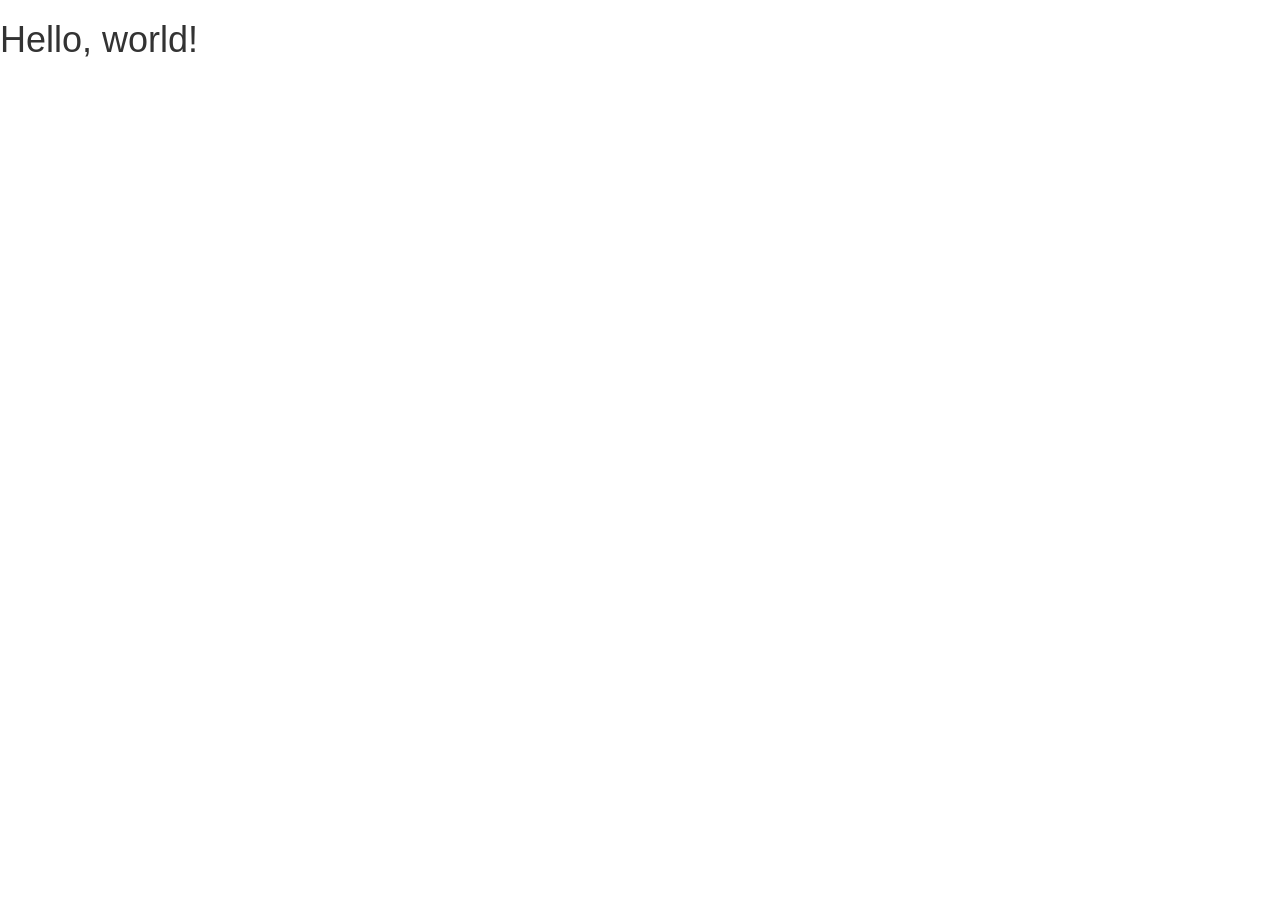
==== Day2/01 GDrive/index.html @ 0c5a2a18 "cloning Gdrive layout" ====
<!DOCTYPE html>
<html lang="en">
  <head>
    <meta charset="utf-8">
    <meta http-equiv="X-UA-Compatible" content="IE=edge">
    <meta name="viewport" content="width=device-width, initial-scale=1">
    <!-- The above 3 meta tags *must* come first in the head; any other head content must come *after* these tags -->
    <title>Bootstrap 101 Template</title>

    <!-- Bootstrap -->
    <link href="css/bootstrap.min.css" rel="stylesheet">

    <!-- HTML5 shim and Respond.js for IE8 support of HTML5 elements and media queries -->
    <!-- WARNING: Respond.js doesn't work if you view the page via file:// -->
    <!--[if lt IE 9]>
      <script src="https://oss.maxcdn.com/html5shiv/3.7.2/html5shiv.min.js"></script>
      <script src="https://oss.maxcdn.com/respond/1.4.2/respond.min.js"></script>
    <![endif]-->
  </head>
  <body>
    <h1>Hello, world!</h1>

    <!-- jQuery (necessary for Bootstrap's JavaScript plugins) -->
    <script src="https://ajax.googleapis.com/ajax/libs/jquery/1.11.3/jquery.min.js"></script>
    <!-- Include all compiled plugins (below), or include individual files as needed -->
    <script src="js/bootstrap.min.js"></script>
  </body>
</html>
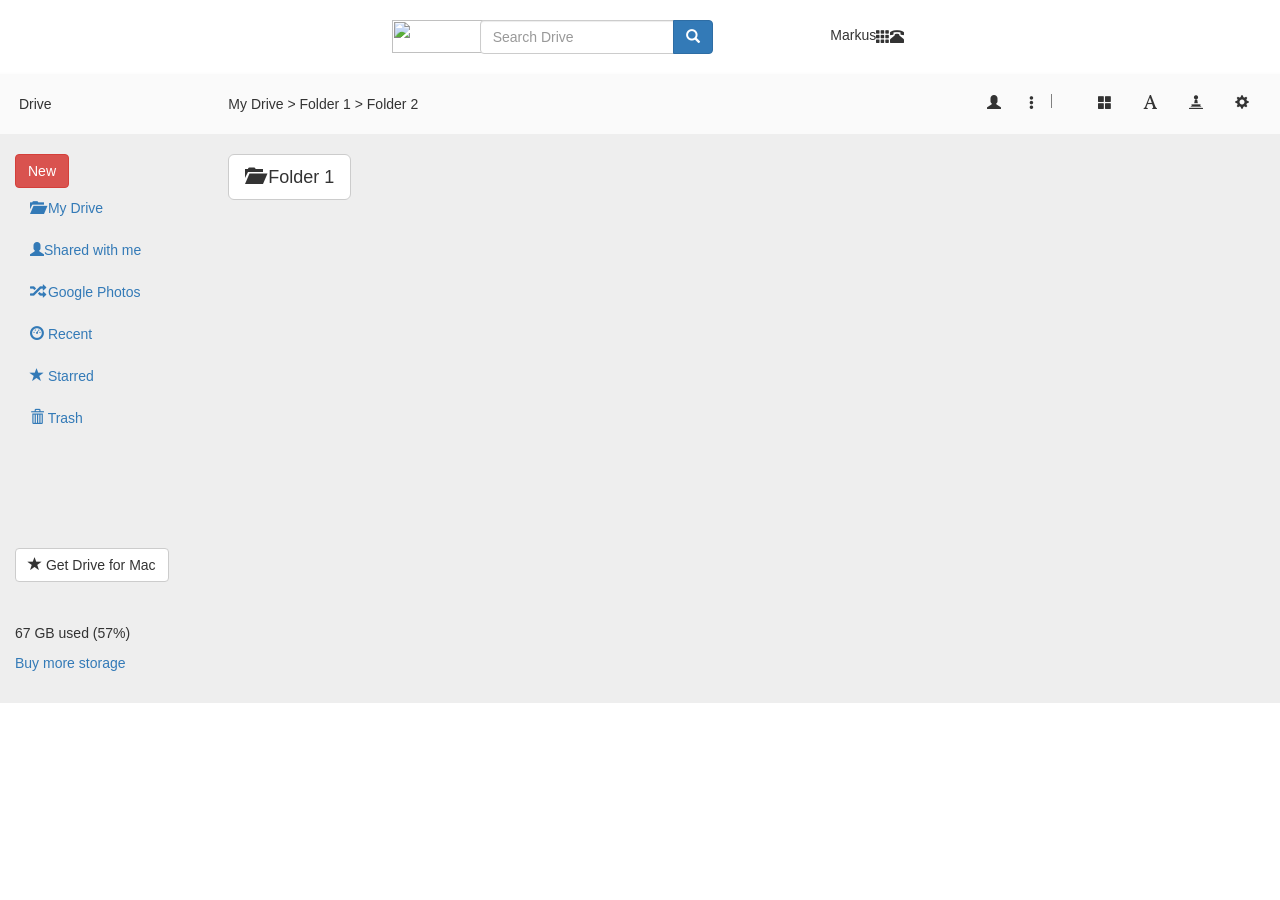
==== commit f9d7d831: "a lot of progress on Gdrive clone" ====
--- a/Day2/01 GDrive/index.html
+++ b/Day2/01 GDrive/index.html
@@ -1,28 +1,126 @@
 <!DOCTYPE html>
 <html lang="en">
-  <head>
-    <meta charset="utf-8">
-    <meta http-equiv="X-UA-Compatible" content="IE=edge">
-    <meta name="viewport" content="width=device-width, initial-scale=1">
-    <!-- The above 3 meta tags *must* come first in the head; any other head content must come *after* these tags -->
-    <title>Bootstrap 101 Template</title>
+	<head>
+		<meta charset="utf-8">
+		<meta http-equiv="X-UA-Compatible" content="IE=edge">
+		<meta name="viewport" content="width=device-width, initial-scale=1">
+		<!-- The above 3 meta tags *must* come first in the head; any other head content must come *after* these tags -->
+		<title>Google Drive</title>
+		<!-- Bootstrap -->
+		<link href="css/bootstrap.min.css" rel="stylesheet">
+		<link rel="stylesheet" href="style.css">
+		<!-- HTML5 shim and Respond.js for IE8 support of HTML5 elements and media queries -->
+		<!-- WARNING: Respond.js doesn't work if you view the page via file:// -->
+		<!--[if lt IE 9]>
+		<script src="https://oss.maxcdn.com/html5shiv/3.7.2/html5shiv.min.js"></script>
+		<script src="https://oss.maxcdn.com/respond/1.4.2/respond.min.js"></script>
+		<![endif]-->
+	</head>
+	<body>
+		
+		<div class="top-nav">
+			<div class="container-fluid">
+				<div class="row">
+					<div class="col-xs-2 col-sm-2 col-md-2 col-lg-2">
+						<img src="https://upload.wikimedia.org/wikipedia/commons/thumb/a/aa/Logo_Google_2013_Official.svg/220px-Logo_Google_2013_Official.svg.png" alt="" class="google-logo">
+					</div>
+					<div class="col-xs-6 col-sm-6 col-md-6 col-lg-6">
+						<div class="input-group">
+							<input type="text" class="form-control" placeholder="Search Drive">
+							<span class="input-group-btn">
+								<button class="btn btn-primary" type="button">
+								<span class="glyphicon glyphicon-search" aria-hidden="true"></span>
+								</button>
+							</span>
+						</div>
+					</div>
+					<div class="col-xs-2 col-sm-2 col-md-2 col-lg-2">
+					</div>
+					<div class="col-xs-2 col-sm-2 col-md-2 col-lg-2">
+						<div class="user-options">
+							Markus
+							<span class="glyphicon glyphicon-th"></span>
+							<span class="glyphicon glyphicon-phone-alt"></span>
+							<img src="https://media.licdn.com/mpr/mpr/shrinknp_400_400/p/1/005/01b/0ed/34daa15.jpg" alt="" class="img-circle userpic">
+						</div>
+					</div>
+				</div>
+			</div>
+		</div>
 
-    <!-- Bootstrap -->
-    <link href="css/bootstrap.min.css" rel="stylesheet">
+		<div class="second-nav">
+			<div class="container-fluid">
+				<div class="row">
+					<div class="col-xs-2 col-sm-2 col-md-2 col-lg-2">
+						<img src="https://lh6.ggpht.com/k7Z4J1IIXXJnC2NRnFfJNlkn7kZge4Zx-Yv5uqYf4222tx74wXDzW24OvOxlcpw0KcQ=w300" alt="" class="gdrive-logo">
+						Drive
+					</div>
+					<div class="col-xs-6 col-sm-6 col-md-6 col-lg-6">
+						My Drive > Folder 1 > Folder 2
+					</div>
+					<div class="col-xs-1 col-sm-1 col-md-1 col-lg-1">
+					</div>
+					<div class="col-xs-1 col-sm-1 col-md-1 col-lg-1">
+						<div class="border-right">
+							<div class="user-options">
+								<span class="glyphicon glyphicon-user"></span>
+								<span class="glyphicon glyphicon-option-vertical"></span>
+							</div>
+						</div>
+					</div>
+					<div class="col-xs-2 col-sm-2 col-md-2 col-lg-2">
+						<div class="user-options">
+							<span class="glyphicon glyphicon-th-large	"></span>
+							<span class="glyphicon glyphicon-font"></span>
+							<span class="glyphicon glyphicon-pawn"></span>
+							<span class="glyphicon glyphicon-cog"></span>
+						</div>
+					</div>
+				</div>
+			</div>
+		</div>
 
-    <!-- HTML5 shim and Respond.js for IE8 support of HTML5 elements and media queries -->
-    <!-- WARNING: Respond.js doesn't work if you view the page via file:// -->
-    <!--[if lt IE 9]>
-      <script src="https://oss.maxcdn.com/html5shiv/3.7.2/html5shiv.min.js"></script>
-      <script src="https://oss.maxcdn.com/respond/1.4.2/respond.min.js"></script>
-    <![endif]-->
-  </head>
-  <body>
-    <h1>Hello, world!</h1>
+		<div class="main-content">
+			<div class="container-fluid">
+				<div class="row">
+					<div class="col-xs-2 col-sm-2 col-md-2 col-lg-2">
+						
+						<div class="sidebar">
+							<button type="button" class="btn btn-danger">New</button>
+							<ul class="nav nav-pills nav-stacked">
+								<li role="presentation"><a href="#"><span class="glyphicon glyphicon-folder-open"></span> My Drive</a></li>
+								<li role="presentation"><a href="#"><span class="glyphicon glyphicon-user"></span>Shared with me</a></li>
+								<li role="presentation"><a href="#"><span class="glyphicon glyphicon-random"></span> Google Photos</a></li>
+								<li role="presentation"><a href="#"><span class="glyphicon glyphicon-dashboard"></span> Recent</a></li>
+								<li role="presentation"><a href="#"><span class="glyphicon glyphicon-star"></span> Starred</a></li>
+								<li role="presentation"><a href="#"><span class="glyphicon glyphicon-trash"></span> Trash</a></li>
+							</ul>
+							<div class="empty-space">
+							</div>
+							<button type="button" class="btn btn-default">
+							<span class="glyphicon glyphicon-star" aria-hidden="true"></span> Get Drive for Mac
+							</button>
+							<hr>
+							<p>67 GB used (57%)</p>
+							<p><a href="#">Buy more storage</a></p>
+						</div>
+					</div>
 
-    <!-- jQuery (necessary for Bootstrap's JavaScript plugins) -->
-    <script src="https://ajax.googleapis.com/ajax/libs/jquery/1.11.3/jquery.min.js"></script>
-    <!-- Include all compiled plugins (below), or include individual files as needed -->
-    <script src="js/bootstrap.min.js"></script>
-  </body>
+					<div class="col-xs-10 col-sm-10 col-md-10 col-lg-10">
+						<div class="content">
+							<button type="button" class="btn btn-default btn-lg">
+							  <span class="glyphicon glyphicon-folder-open" aria-hidden="true"></span> Folder 1
+							</button>
+
+						</div>
+					</div>
+					
+				</div>
+			</div>
+		</div>
+		<!-- jQuery (necessary for Bootstrap's JavaScript plugins) -->
+		<script src="https://ajax.googleapis.com/ajax/libs/jquery/1.11.3/jquery.min.js"></script>
+		<!-- Include all compiled plugins (below), or include individual files as needed -->
+		<script src="js/bootstrap.min.js"></script>
+	</body>
 </html>
--- a/Day2/01 GDrive/style.css
+++ b/Day2/01 GDrive/style.css
@@ -0,0 +1,70 @@
+html {
+	height: 100%;
+}
+
+body {
+	height: 100%;
+}
+
+.top-nav {
+	background-color: #FFFFFF;
+	padding: 20px 0;
+	display: flex;
+	align-items: center;
+}
+
+.top-nav .google-logo {
+	height: 33px;
+	width: 92px;
+}
+
+.top-nav .user-options, .second-nav .user-options {
+	display: flex;
+	align-items: center; 
+	justify-content: space-around;
+}
+
+.top-nav .userpic {
+	height: 30px;
+}
+
+.second-nav {
+	padding: 20px 0;
+	background-color: #FAFAFA;
+	-webkit-box-shadow: 0px 5px 5px 0px rgba(50, 50, 50, 0.75);
+	-moz-box-shadow:    0px 5px 5px 0px rgba(50, 50, 50, 0.75);
+	box-shadow:         0px 5px 5px 0px rgba(50, 50, 50, 0.75);
+}
+
+.second-nav .border-right {
+	border-right: 1px solid grey;
+}
+
+.second-nav .gdrive-logo {
+	height: 33px;
+}
+
+.main-content {
+	padding: 20px 0;
+	background-color: #EEEEEE;
+}
+
+.sidebar {
+}
+
+.sidebar .empty-space {
+	padding: 30%;
+}
+
+.sidebar button {
+	padding: 0 15px;
+}
+
+.sidebar .empty-space {
+}
+
+.content button {
+  border-radius: 0;
+  background-color: lightgrey;
+  border: 1px;
+}
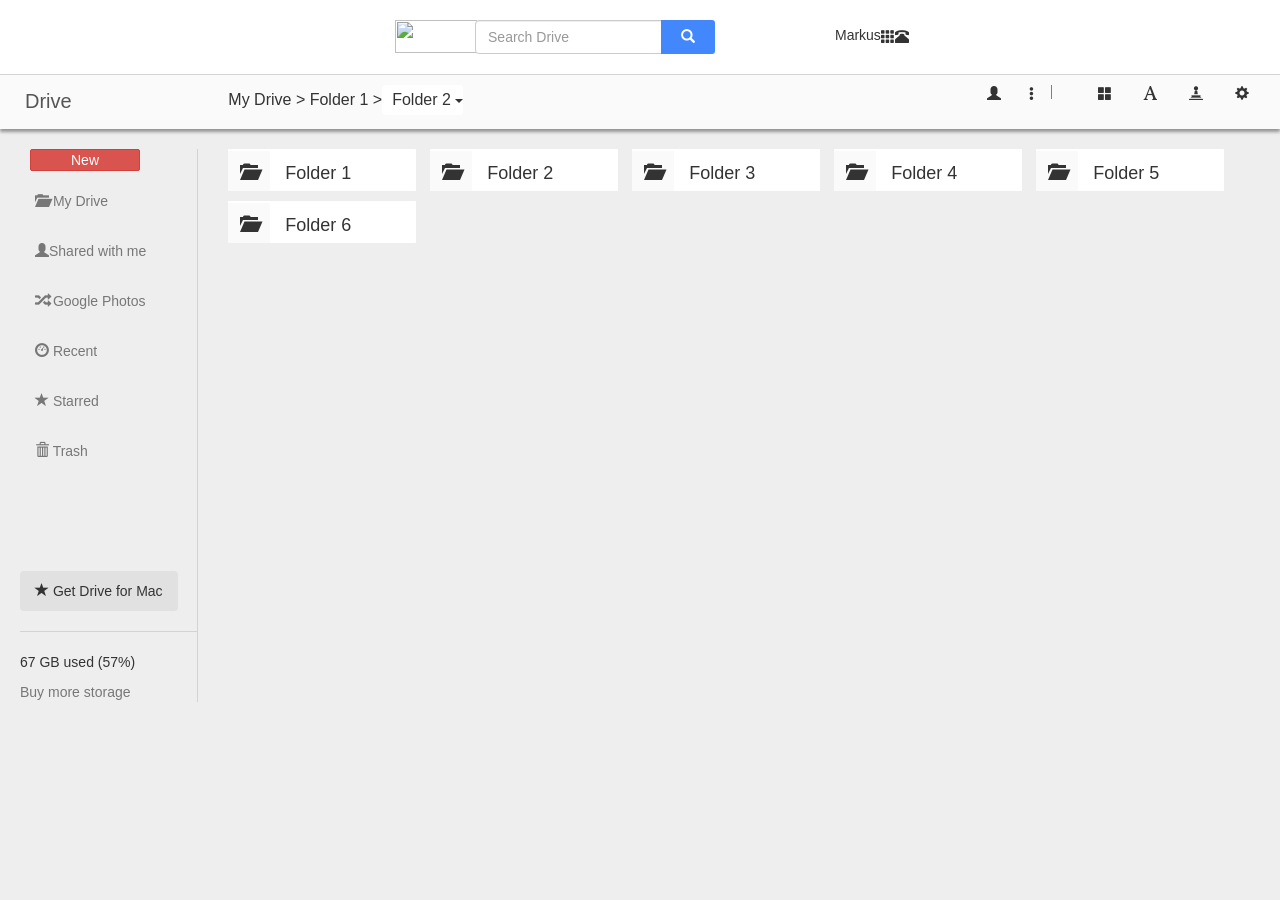
==== commit da2c22c8: "done for now - cheated on the sidebar (empty-space div with height 100px instead of flex box) - seco" ====
--- a/Day2/01 GDrive/index.html
+++ b/Day2/01 GDrive/index.html
@@ -6,6 +6,8 @@
 		<meta name="viewport" content="width=device-width, initial-scale=1">
 		<!-- The above 3 meta tags *must* come first in the head; any other head content must come *after* these tags -->
 		<title>Google Drive</title>
+		<link rel="shortcut icon" href="/favicon.ico" type="image/x-icon">
+		<link rel="icon" href="favicon.ico" type="image/x-icon">
 		<!-- Bootstrap -->
 		<link href="css/bootstrap.min.css" rel="stylesheet">
 		<link rel="stylesheet" href="style.css">
@@ -28,7 +30,7 @@
 						<div class="input-group">
 							<input type="text" class="form-control" placeholder="Search Drive">
 							<span class="input-group-btn">
-								<button class="btn btn-primary" type="button">
+								<button class="search-icon btn btn-primary" type="button">
 								<span class="glyphicon glyphicon-search" aria-hidden="true"></span>
 								</button>
 							</span>
@@ -38,7 +40,7 @@
 					</div>
 					<div class="col-xs-2 col-sm-2 col-md-2 col-lg-2">
 						<div class="user-options">
-							Markus
+							<span class="username">Markus</span>
 							<span class="glyphicon glyphicon-th"></span>
 							<span class="glyphicon glyphicon-phone-alt"></span>
 							<img src="https://media.licdn.com/mpr/mpr/shrinknp_400_400/p/1/005/01b/0ed/34daa15.jpg" alt="" class="img-circle userpic">
@@ -47,16 +49,28 @@
 				</div>
 			</div>
 		</div>
-
 		<div class="second-nav">
 			<div class="container-fluid">
 				<div class="row">
 					<div class="col-xs-2 col-sm-2 col-md-2 col-lg-2">
-						<img src="https://lh6.ggpht.com/k7Z4J1IIXXJnC2NRnFfJNlkn7kZge4Zx-Yv5uqYf4222tx74wXDzW24OvOxlcpw0KcQ=w300" alt="" class="gdrive-logo">
-						Drive
+						<div class="gdrive-logo-box">
+							<img src="https://lh6.ggpht.com/k7Z4J1IIXXJnC2NRnFfJNlkn7kZge4Zx-Yv5uqYf4222tx74wXDzW24OvOxlcpw0KcQ=w300" alt="" class="gdrive-logo">
+							<span class="gdrive-logo">Drive</span>
+						</div>
 					</div>
 					<div class="col-xs-6 col-sm-6 col-md-6 col-lg-6">
-						My Drive > Folder 1 > Folder 2
+						<div class="folder-structure-box">
+							My Drive > Folder 1 >
+							<div class="btn-group">
+								<button type="button" class="folder-two btn btn-default dropdown-toggle" data-toggle="dropdown" aria-haspopup="true" aria-expanded="false">
+								Folder 2 <span class="caret"></span>
+								</button>
+								<ul class="dropdown-menu">
+									<li><a href="#">Folder 1</a></li>
+									<li><a href="#">My Drive</a></li>
+								</ul>
+							</div>
+						</div>
 					</div>
 					<div class="col-xs-1 col-sm-1 col-md-1 col-lg-1">
 					</div>
@@ -79,15 +93,14 @@
 				</div>
 			</div>
 		</div>
-
 		<div class="main-content">
 			<div class="container-fluid">
 				<div class="row">
 					<div class="col-xs-2 col-sm-2 col-md-2 col-lg-2">
 						
 						<div class="sidebar">
-							<button type="button" class="btn btn-danger">New</button>
-							<ul class="nav nav-pills nav-stacked">
+							<button type="button" class="new-button btn btn-danger">New</button>
+							<ul class="sidebar-menu nav nav-pills nav-stacked">
 								<li role="presentation"><a href="#"><span class="glyphicon glyphicon-folder-open"></span> My Drive</a></li>
 								<li role="presentation"><a href="#"><span class="glyphicon glyphicon-user"></span>Shared with me</a></li>
 								<li role="presentation"><a href="#"><span class="glyphicon glyphicon-random"></span> Google Photos</a></li>
@@ -97,7 +110,7 @@
 							</ul>
 							<div class="empty-space">
 							</div>
-							<button type="button" class="btn btn-default">
+							<button type="button" class="get-drive-button btn btn-default">
 							<span class="glyphicon glyphicon-star" aria-hidden="true"></span> Get Drive for Mac
 							</button>
 							<hr>
@@ -105,16 +118,34 @@
 							<p><a href="#">Buy more storage</a></p>
 						</div>
 					</div>
-
 					<div class="col-xs-10 col-sm-10 col-md-10 col-lg-10">
 						<div class="content">
-							<button type="button" class="btn btn-default btn-lg">
-							  <span class="glyphicon glyphicon-folder-open" aria-hidden="true"></span> Folder 1
+							<button type="button" class="folder-button btn btn-default btn-lg">
+							<span class="folder-icon glyphicon glyphicon-folder-open" aria-hidden="true"></span>
+							<span class="folder-name">Folder 1</span>
 							</button>
-
+							<button type="button" class="folder-button btn btn-default btn-lg">
+							<span class="folder-icon glyphicon glyphicon-folder-open" aria-hidden="true"></span>
+							<span class="folder-name">Folder 2</span>
+							</button>
+							<button type="button" class="folder-button btn btn-default btn-lg">
+							<span class="folder-icon glyphicon glyphicon-folder-open" aria-hidden="true"></span>
+							<span class="folder-name">Folder 3</span>
+							</button>
+							<button type="button" class="folder-button btn btn-default btn-lg">
+							<span class="folder-icon glyphicon glyphicon-folder-open" aria-hidden="true"></span>
+							<span class="folder-name">Folder 4</span>
+							</button>
+							<button type="button" class="folder-button btn btn-default btn-lg">
+							<span class="folder-icon glyphicon glyphicon-folder-open" aria-hidden="true"></span>
+							<span class="folder-name">Folder 5</span>
+							</button>
+							<button type="button" class="folder-button btn btn-default btn-lg">
+							<span class="folder-icon glyphicon glyphicon-folder-open" aria-hidden="true"></span>
+							<span class="folder-name">Folder 6</span>
+							</button>
 						</div>
 					</div>
-					
 				</div>
 			</div>
 		</div>
--- a/Day2/01 GDrive/style.css
+++ b/Day2/01 GDrive/style.css
@@ -4,6 +4,7 @@
 
 body {
 	height: 100%;
+	background-color: #EEEEEE;
 }
 
 .top-nav {
@@ -14,8 +15,20 @@
 }
 
 .top-nav .google-logo {
+	padding-left: 10px;
 	height: 33px;
 	width: 92px;
+}
+
+.top-nav .search-icon {
+	background-color: #4387FC;
+	padding: 7px 20px 7px 20px;
+	border-radius: 3px;
+	border: 0;
+}
+
+.top-nav p.username {
+	color: #555;
 }
 
 .top-nav .user-options, .second-nav .user-options {
@@ -29,20 +42,49 @@
 }
 
 .second-nav {
-	padding: 20px 0;
+	padding: 10px 0;
 	background-color: #FAFAFA;
+	z-index: 1;
+	position: relative;
 	-webkit-box-shadow: 0px 5px 5px 0px rgba(50, 50, 50, 0.75);
 	-moz-box-shadow:    0px 5px 5px 0px rgba(50, 50, 50, 0.75);
-	box-shadow:         0px 5px 5px 0px rgba(50, 50, 50, 0.75);
+	box-shadow:         0px 3px 3px 0px rgba(50, 50, 50, 0.47);
+	border-top: 1px solid lightgrey;
+	height: 55px;
 }
 
 .second-nav .border-right {
 	border-right: 1px solid grey;
 }
 
+.second-nav .gdrive-logo-box, .second-nav .folder-structure-box {
+	display: flex;
+	align-items: center; 
+}
+
 .second-nav .gdrive-logo {
 	height: 33px;
+	padding-left: 5px;
+	font-family: Roboto,sans-serif;
+	color: #555;
+  font-size: 20px;
+  line-height: 32px;
 }
+
+.second-nav .folder-structure-box {
+	font-size: 16px;
+	line-height: 30px;
+}
+
+.folder-structure-box .folder-two {
+	border: 0;
+	background-color: white;
+	font-size: 16px;
+	line-height: 30px;
+	margin: 0;
+	padding: 0 0 0 10px;
+}
+
 
 .main-content {
 	padding: 20px 0;
@@ -50,21 +92,50 @@
 }
 
 .sidebar {
+	padding-left: 5px;
+	border-right: 1px solid lightgrey;
 }
 
 .sidebar .empty-space {
-	padding: 30%;
+	height: 100px;
 }
 
-.sidebar button {
-	padding: 0 15px;
+.sidebar .new-button {
+	padding: 0 40px;
+	border-radius: 2px;
+	margin: 0 0 0 10px;
 }
 
-.sidebar .empty-space {
+.sidebar a {
+	margin-top: 10px;
+	color: #777;
 }
 
-.content button {
-  border-radius: 0;
-  background-color: lightgrey;
-  border: 1px;
+.sidebar hr {
+	border-color: lightgrey;
+}
+
+.sidebar .get-drive-button {
+	background-color: #E1E1E1;
+	border: 0;
+	padding: 10px 15px;
+}
+
+.content .folder-button {
+	border-radius: 1px;
+	border: 1px;
+	padding: 0;
+	height: 42px;
+	margin: 0 10px 10px 0;
+
+}
+
+.folder-button .folder-icon {
+	background-color: #FAFAFA;
+	padding: 11px 12px;
+}
+
+.folder-button .folder-name {
+	padding: 0 65px 0 10px;
+	background-color: #FFFFFF
 }
